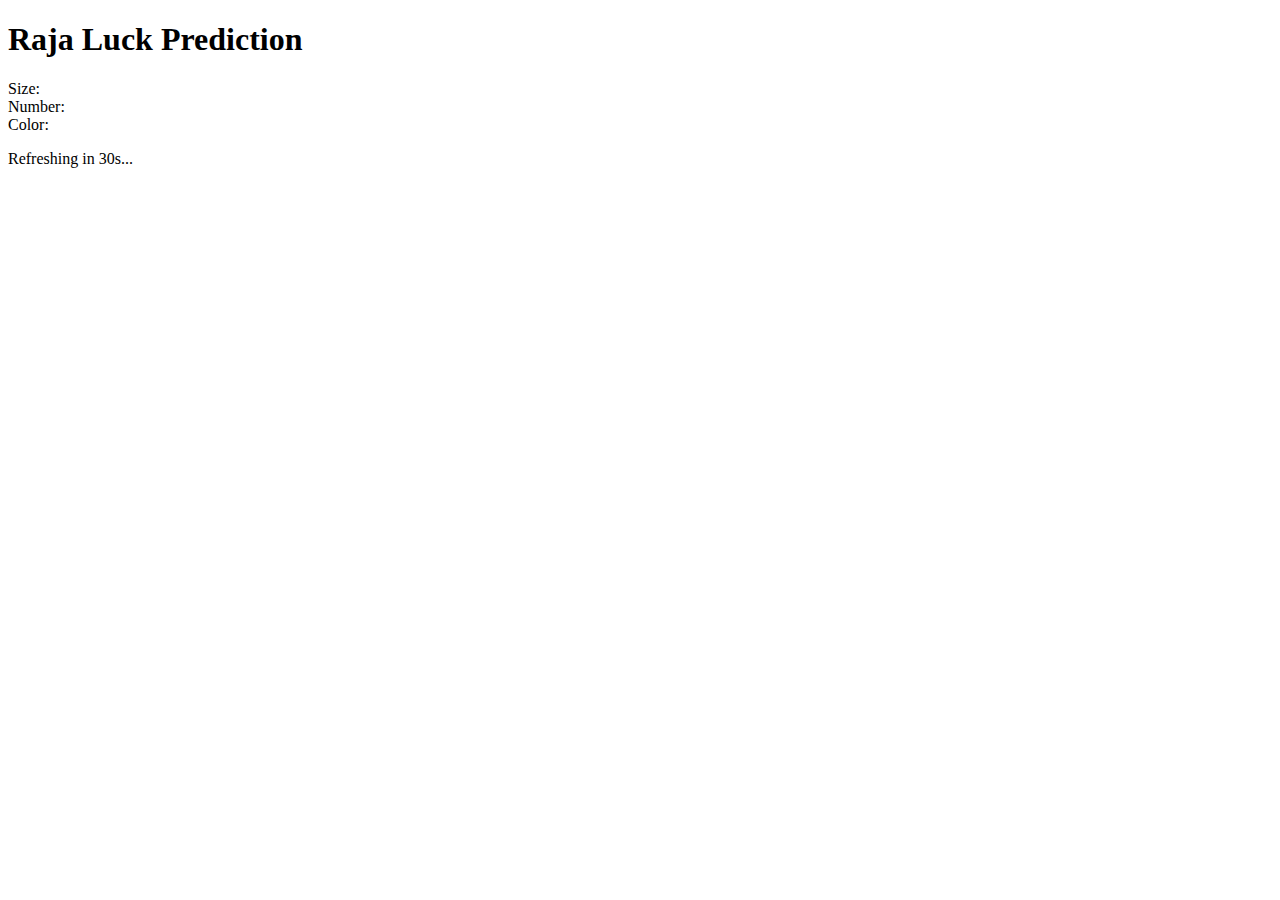
==== prediction.html @ a83b987c "Create prediction.html" ====
<!DOCTYPE html>
<html lang="en">
<head>
    <meta charset="UTF-8">
    <meta name="viewport" content="width=device-width, initial-scale=1.0">
    <title>Raja Luck Prediction</title>
    <link rel="stylesheet" href="styles.css">
</head>
<body>
    <div class="prediction-page">
        <h1>Raja Luck Prediction</h1>
        <div class="prediction-box">
            <div class="prediction-item">
                <span>Size:</span>
                <div id="size-box" class="box"></div>
            </div>
            <div class="prediction-item">
                <span>Number:</span>
                <div id="number-box" class="box"></div>
            </div>
            <div class="prediction-item">
                <span>Color:</span>
                <div id="color-box" class="box"></div>
            </div>
        </div>
        <p id="timer">Refreshing in 30s...</p>
    </div>

    <script src="script.js"></script>
</body>
</html>
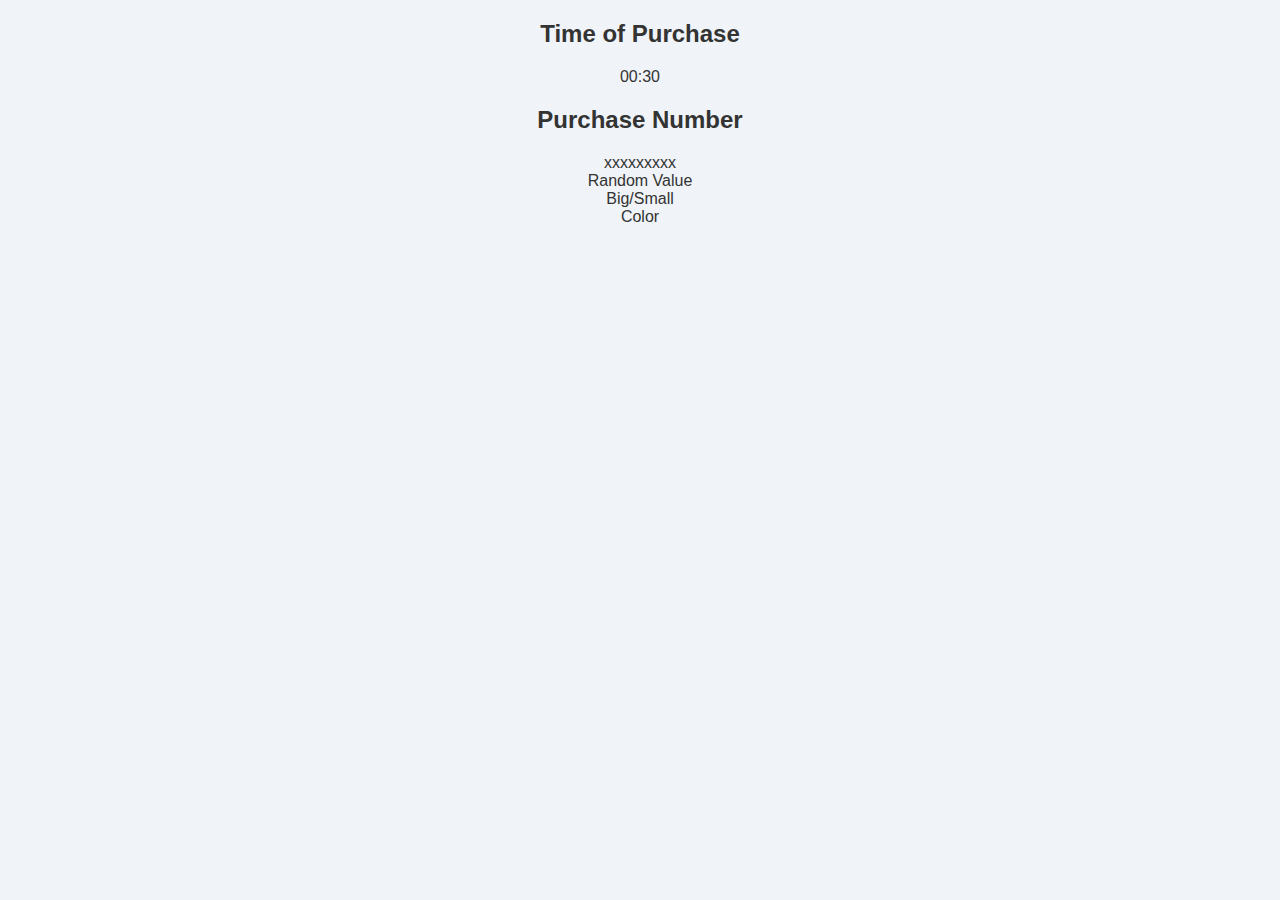
==== commit 823e3f48: "Update prediction.html" ====
--- a/prediction.html
+++ b/prediction.html
@@ -3,29 +3,29 @@
 <head>
     <meta charset="UTF-8">
     <meta name="viewport" content="width=device-width, initial-scale=1.0">
-    <title>Raja Luck Prediction</title>
+    <title>Prediction Page - Raja Luck</title>
     <link rel="stylesheet" href="styles.css">
 </head>
 <body>
-    <div class="prediction-page">
-        <h1>Raja Luck Prediction</h1>
-        <div class="prediction-box">
-            <div class="prediction-item">
-                <span>Size:</span>
-                <div id="size-box" class="box"></div>
-            </div>
-            <div class="prediction-item">
-                <span>Number:</span>
-                <div id="number-box" class="box"></div>
-            </div>
-            <div class="prediction-item">
-                <span>Color:</span>
-                <div id="color-box" class="box"></div>
-            </div>
-        </div>
-        <p id="timer">Refreshing in 30s...</p>
+    <!-- Timer Section -->
+    <div class="timer-container">
+        <h2>Time of Purchase</h2>
+        <div id="countdown" class="countdown">00:30</div>
     </div>
 
-    <script src="script.js"></script>
+    <!-- Purchase Number Section -->
+    <div class="purchase-number-container">
+        <h2>Purchase Number</h2>
+        <div id="purchase-number" class="purchase-number">xxxxxxxxx</div>
+    </div>
+
+    <!-- Random Outcome Section -->
+    <div class="outcome-container">
+        <div class="random-value" id="random-value">Random Value</div>
+        <div class="big-small" id="big-small">Big/Small</div>
+        <div class="color-box" id="color-box">Color</div>
+    </div>
+
+    <script src="prediction.js"></script>
 </body>
 </html>
--- a/styles.css
+++ b/styles.css
@@ -0,0 +1,110 @@
+/* General Styles */
+body {
+    margin: 0;
+    padding: 0;
+    font-family: 'Arial', sans-serif;
+    background-color: #f0f4f8;
+    color: #333;
+    text-align: center;
+}
+
+/* Main Interface Styles */
+.main-interface {
+    margin-top: 50px;
+    padding: 20px;
+}
+
+.logo {
+    width: 150px;
+    margin-bottom: 20px;
+}
+
+h1 {
+    color: #2c3e50;
+    font-size: 2.5rem;
+    margin-bottom: 10px;
+}
+
+p {
+    font-size: 1.1rem;
+    color: #666;
+    line-height: 1.6;
+    margin: 10px 0;
+}
+
+.start-btn, .telegram-btn {
+    background-color: #27ae60;
+    color: white;
+    padding: 15px 40px;
+    font-size: 18px;
+    margin: 15px;
+    border: none;
+    border-radius: 8px;
+    cursor: pointer;
+    transition: background-color 0.3s ease;
+}
+
+.start-btn:hover, .telegram-btn:hover {
+    background-color: #1e8449;
+}
+
+.register-link {
+    display: block;
+    margin-top: 20px;
+    color: #2980b9;
+    text-decoration: none;
+    font-size: 18px;
+}
+
+.register-link:hover {
+    text-decoration: underline;
+}
+
+/* Dialog Box Styles */
+.dialog-box {
+    width: 350px;
+    background-color: #fff;
+    position: fixed;
+    top: 25%;
+    left: 50%;
+    transform: translateX(-50%);
+    border-radius: 10px;
+    box-shadow: 0px 4px 12px rgba(0, 0, 0, 0.1);
+    padding: 20px;
+    z-index: 1000;
+}
+
+.dialog-header {
+    display: flex;
+    justify-content: flex-end;
+}
+
+.close-btn {
+    background-color: #e74c3c;
+    color: white;
+    border: none;
+    cursor: pointer;
+    font-size: 18px;
+    padding: 5px 10px;
+    border-radius: 5px;
+}
+
+.close-btn:hover {
+    background-color: #c0392b;
+}
+
+.dialog-content {
+    text-align: center;
+}
+
+.dialog-content h {
+    font-size: 1.5rem;
+    color: #34495e;
+    margin-bottom: 15px;
+}
+
+.dialog-content p {
+    font-size: 1.1rem;
+    color: #7f8c8d;
+}
+
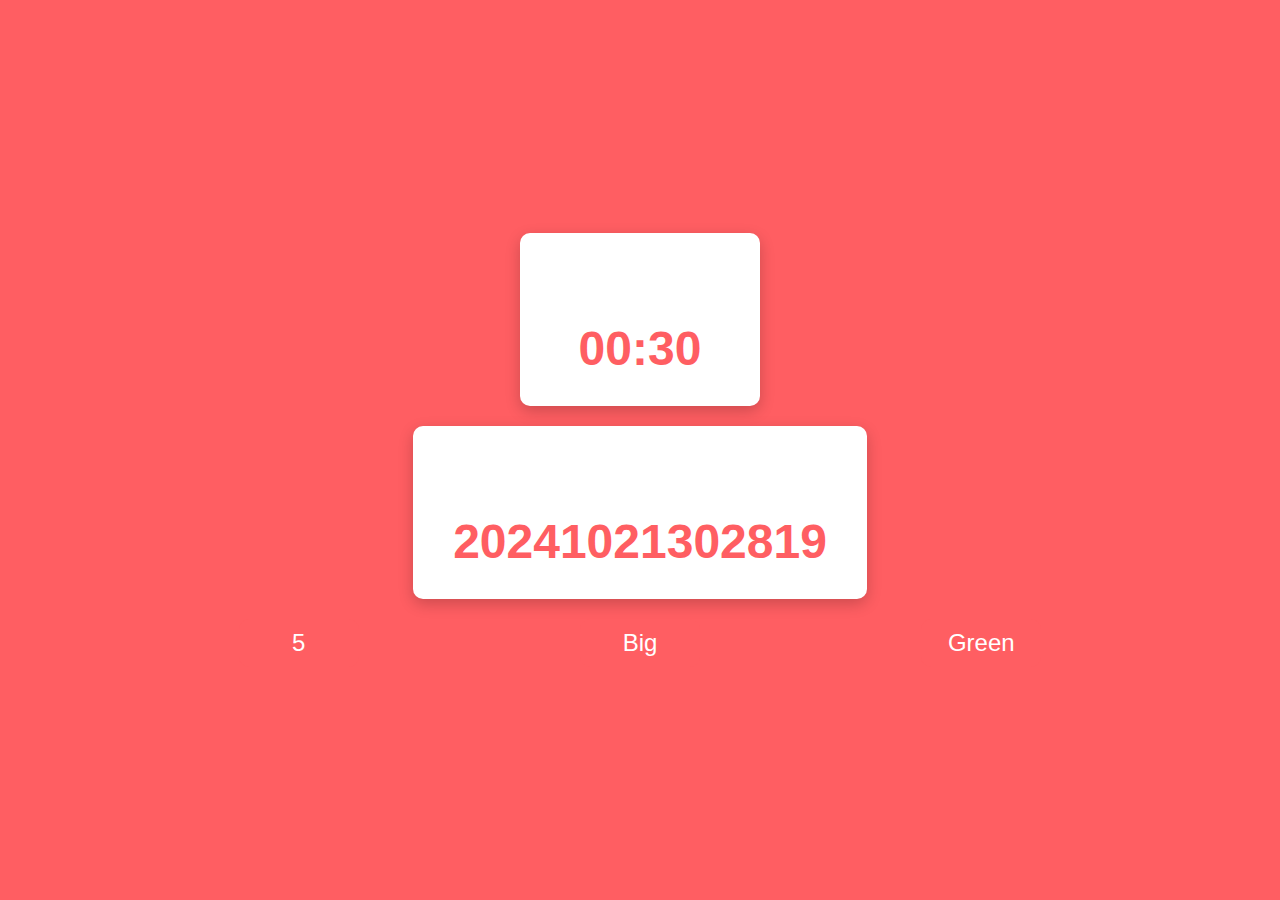
==== commit 826c22b4: "Update prediction.html" ====
--- a/prediction.html
+++ b/prediction.html
@@ -4,7 +4,7 @@
     <meta charset="UTF-8">
     <meta name="viewport" content="width=device-width, initial-scale=1.0">
     <title>Prediction Page - Raja Luck</title>
-    <link rel="stylesheet" href="styles.css">
+    <link rel="stylesheet" href="prediction.css">
 </head>
 <body>
     <!-- Timer Section -->
--- a/prediction.css
+++ b/prediction.css
@@ -0,0 +1,57 @@
+/* General Styling */
+body {
+    font-family: 'Arial', sans-serif;
+    background-color: #f9f9f9;
+    margin: 0;
+    padding: 0;
+    display: flex;
+    flex-direction: column;
+    align-items: center;
+    justify-content: center;
+    height: 100vh;
+    background-color: #ff5e62; /* same background color as the image */
+}
+
+/* Timer Styling */
+.timer-container, .purchase-number-container {
+    display: flex;
+    flex-direction: column;
+    align-items: center;
+    justify-content: center;
+    background-color: #fff;
+    padding: 20px;
+    border-radius: 10px;
+    box-shadow: 0px 5px 15px rgba(0, 0, 0, 0.2);
+    margin-bottom: 20px;
+}
+
+h2 {
+    color: white;
+    margin-bottom: 10px;
+}
+
+.countdown, .purchase-number {
+    font-size: 48px;
+    color: #ff5e62; /* Matches the color of the timer digits */
+    background-color: white;
+    padding: 10px 20px;
+    border-radius: 5px;
+    font-weight: bold;
+}
+
+/* Outcome Styling */
+.outcome-container {
+    display: flex;
+    justify-content: space-around;
+    width: 80%;
+}
+
+.random-value, .big-small, .color-box {
+    font-size: 24px;
+    color: white;
+    padding: 10px;
+    background-color: #ff5e62; /* matching background */
+    border-radius: 10px;
+    text-align: center;
+    width: 100px;
+}
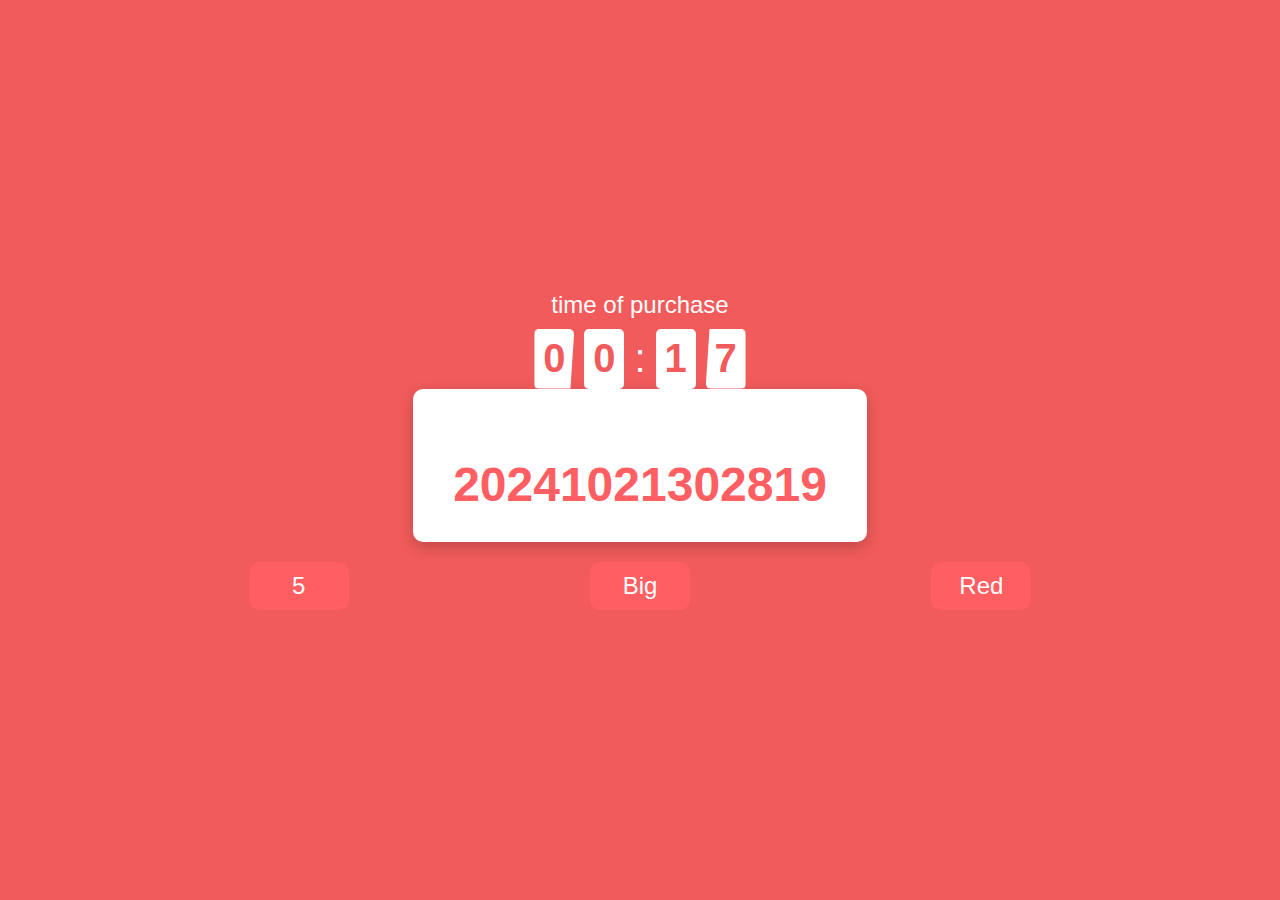
==== commit c876b214: "Update prediction.html" ====
--- a/prediction.html
+++ b/prediction.html
@@ -6,11 +6,125 @@
     <title>Prediction Page - Raja Luck</title>
     <link rel="stylesheet" href="prediction.css">
 </head>
+
+
+
+
+
+
+
+
+ 
+    <style>
+        * {
+            margin: 0;
+            padding: 0;
+            box-sizing: border-box;
+        }
+
+        body {
+            font-family: 'Arial', sans-serif;
+            background-color: #f15b5b; /* Red background */
+            display: flex;
+            justify-content: center;
+            align-items: center;
+            height: 100vh;
+        }
+
+        .timer-wrapper {
+            text-align: center;
+            color: white;
+        }
+
+        .title {
+            font-size: 24px;
+            margin-bottom: 10px;
+        }
+
+        .timer {
+            display: flex;
+            justify-content: center;
+            align-items: center;
+        }
+
+        .digit {
+            background-color: white;
+            color: #f15b5b;
+            font-size: 40px;
+            font-weight: bold;
+            padding: 10px;
+            margin: 0 5px;
+            border-radius: 5px;
+            width: 40px;
+            height: 60px;
+            display: flex;
+            justify-content: center;
+            align-items: center;
+            position: relative;
+        }
+
+        .colon {
+            font-size: 40px;
+            color: white;
+            margin: 0 5px;
+        }
+
+        .cut-top {
+            clip-path: polygon(0 0, 100% 0, 90% 100%, 0% 100%);
+        }
+
+        .cut-bottom {
+            clip-path: polygon(10% 0, 100% 0, 100% 100%, 0 100%);
+        }
+    </style>
+  
+
+  <script>
+    let countdownTime = 17; // Initial countdown time in seconds
+
+    const minutesFirstElement = document.getElementById('minutes-first');
+    const minutesSecondElement = document.getElementById('minutes-second');
+    const secondsFirstElement = document.getElementById('seconds-first');
+    const secondsSecondElement = document.getElementById('seconds-second');
+
+    function updateTimer() {
+        let minutes = Math.floor(countdownTime / 60);
+        let seconds = countdownTime % 60;
+
+        // Split digits for minutes and seconds
+        let minutesFirst = Math.floor(minutes / 10);
+        let minutesSecond = minutes % 10;
+        let secondsFirst = Math.floor(seconds / 10);
+        let secondsSecond = seconds % 10;
+
+        // Update HTML elements
+        minutesFirstElement.textContent = minutesFirst;
+        minutesSecondElement.textContent = minutesSecond;
+        secondsFirstElement.textContent = secondsFirst;
+        secondsSecondElement.textContent = secondsSecond;
+
+        if (countdownTime > 0) {
+            countdownTime--;
+        }
+    }
+
+    // Update the timer every second
+    setInterval(updateTimer, 1000);
+
+    // Initialize the timer display
+    updateTimer();
+  </script>
 <body>
     <!-- Timer Section -->
-    <div class="timer-container">
-        <h2>Time of Purchase</h2>
-        <div id="countdown" class="countdown">00:30</div>
+    <div class="timer-wrapper">
+    <div class="title">time of purchase</div>
+    <div class="timer">
+      <div class="digit cut-top" id="minutes-first">0</div>
+      <div class="digit" id="minutes-second">0</div>
+      <div class="colon">:</div>
+      <div class="digit" id="seconds-first">1</div>
+      <div class="digit cut-bottom" id="seconds-second">7</div>
+    </div>
     </div>
 
     <!-- Purchase Number Section -->
